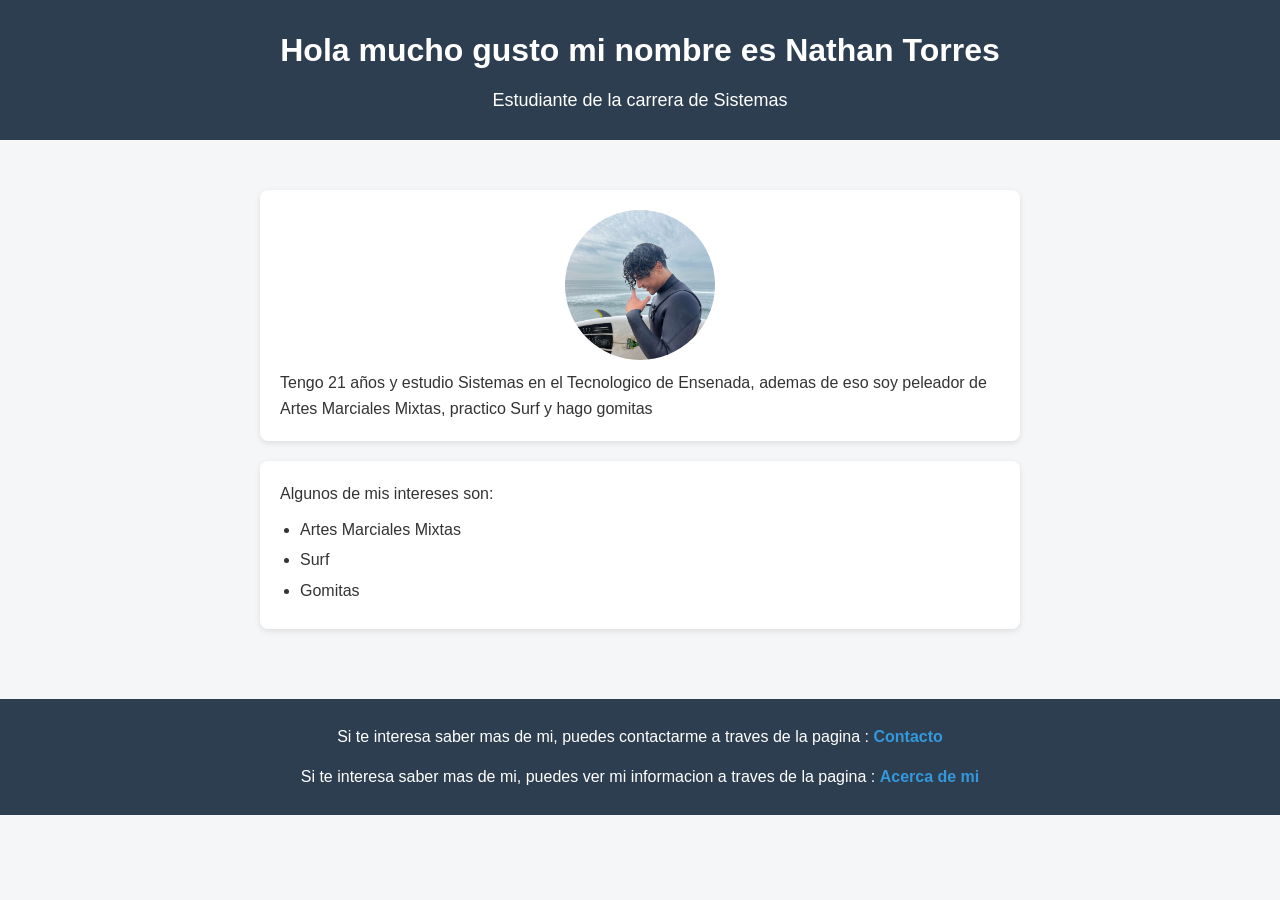
==== index.html @ 4044c916 "Corregir la ruta de la imagen en index.html" ====
<!doctype html>
<html lang="en">
  <head>
    <meta charset="UTF-8" />
    <meta name="viewport" content="width=device-width, initial-scale=1.0" />
    <title>Practica - Sistemas</title>
    <link rel="stylesheet" href="styles/estilos.css" />
  </head>
  <body>
    <header>
      <h1>Hola mucho gusto mi nombre es Nathan Torres</h1>
      <h2>Estudiante de la carrera de Sistemas</h2>
    </header>

    <main>
      <section>
        <a href="https://www.instagram.com/el_fokin_bistek/">
          <img
            class="fotoNathan"
            src="/img/fotoNathan.jpg"
            alt="Foto de Nathan Torres"
          />
        </a>
        <p>
          Tengo 21 años y estudio Sistemas en el Tecnologico de Ensenada, ademas
          de eso soy peleador de Artes Marciales Mixtas, practico Surf y hago
          gomitas
        </p>
      </section>

      <section>
        <p>Algunos de mis intereses son:</p>
        <ul>
          <li>Artes Marciales Mixtas</li>
          <li>Surf</li>
          <li>Gomitas</li>
        </ul>
      </section>
    </main>

    <footer>
      <section>
        Si te interesa saber mas de mi, puedes contactarme a traves de la pagina
        :
        <a href="./pages/contacto.html">Contacto</a>
      </section>
      <section>
        Si te interesa saber mas de mi, puedes ver mi informacion a traves de la
        pagina :
        <a href="./pages/acerca.html">Acerca de mi</a>
      </section>
    </footer>
  </body>
</html>
---- styles/estilos.css ----
@import url("base/global.css");

@import url("layout/header.css");
@import url("layout/main.css");
@import url("layout/footer.css");

@import url("components/image.css");
@import url("layout/sidebar.css");
@import url("components/card.css");
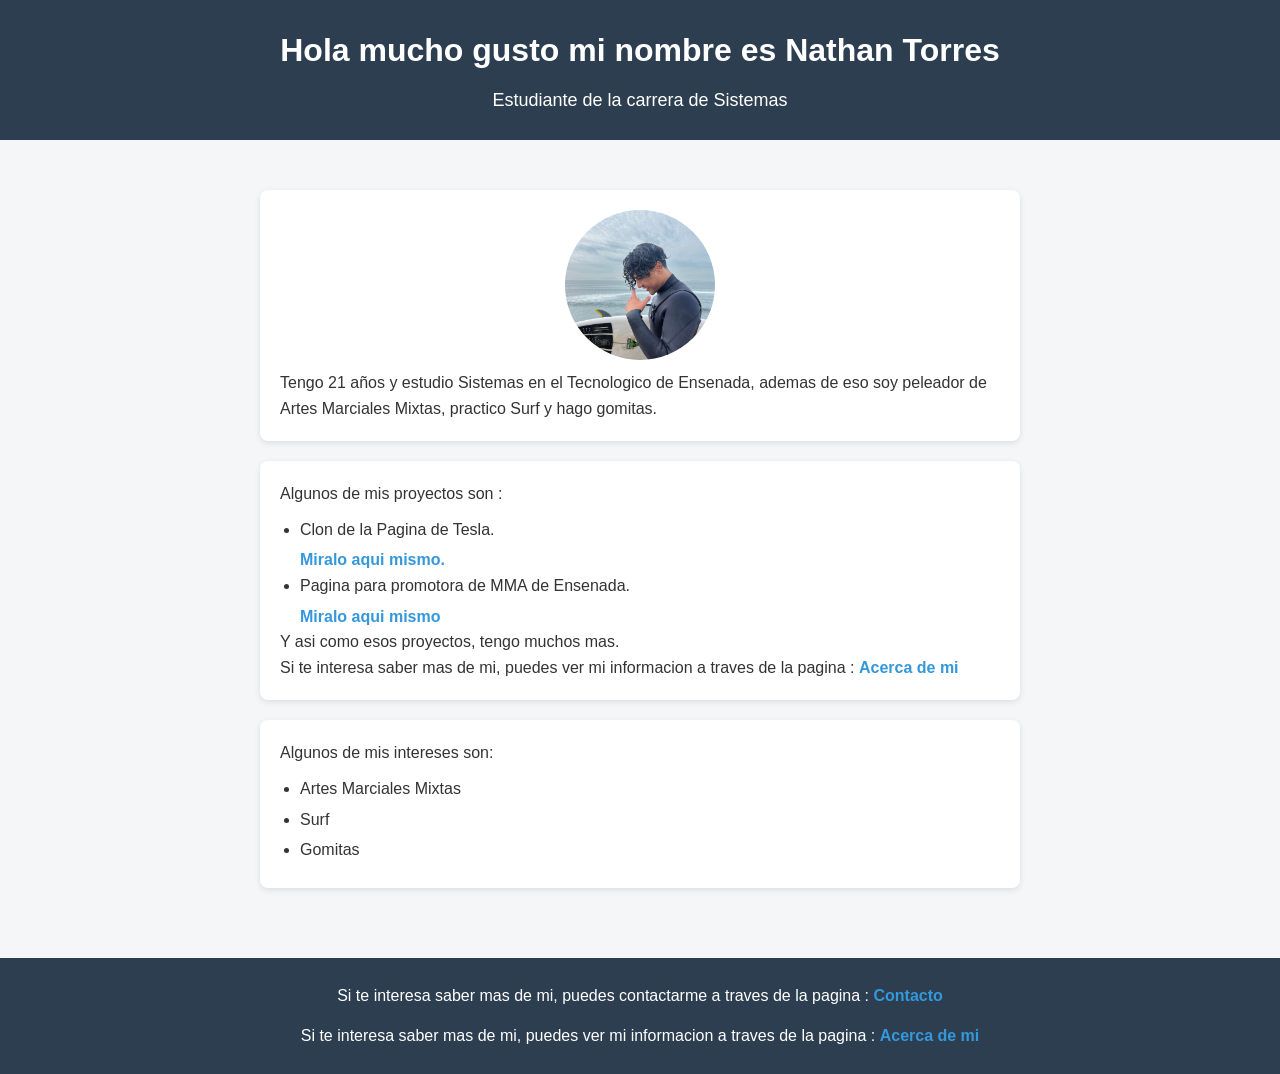
==== commit ac4d00a1: "Agregar formulario de contacto y sección de patrocinio, incluyendo estilos y validación" ====
--- a/index.html
+++ b/index.html
@@ -17,14 +17,35 @@
         <a href="https://www.instagram.com/el_fokin_bistek/">
           <img
             class="fotoNathan"
-            src="/img/fotoNathan.jpg"
+            src="img/fotoNathan.jpg"
             alt="Foto de Nathan Torres"
           />
         </a>
         <p>
           Tengo 21 años y estudio Sistemas en el Tecnologico de Ensenada, ademas
           de eso soy peleador de Artes Marciales Mixtas, practico Surf y hago
-          gomitas
+          gomitas.
+        </p>
+      </section>
+
+      <section>
+        Algunos de mis proyectos son :
+        <ul>
+          <li>Clon de la Pagina de Tesla.</li>
+          <a
+            href="https://tesla-landing-8i5z8mskp-nathandevvs-projects.vercel.app/#"
+            >Miralo aqui mismo.</a
+          >
+          <li>Pagina para promotora de MMA de Ensenada.</li>
+          <a href="https://exf21.vercel.app">Miralo aqui mismo</a>
+        </ul>
+
+        Y asi como esos proyectos, tengo muchos mas.
+
+        <p>
+          Si te interesa saber mas de mi, puedes ver mi informacion a traves de
+          la pagina :
+          <a href="./acerca.html">Acerca de mi</a>
         </p>
       </section>
 
--- a/styles/estilos.css
+++ b/styles/estilos.css
@@ -7,3 +7,4 @@
 @import url("components/image.css");
 @import url("layout/sidebar.css");
 @import url("components/card.css");
+@import url("components/form-pro.css");
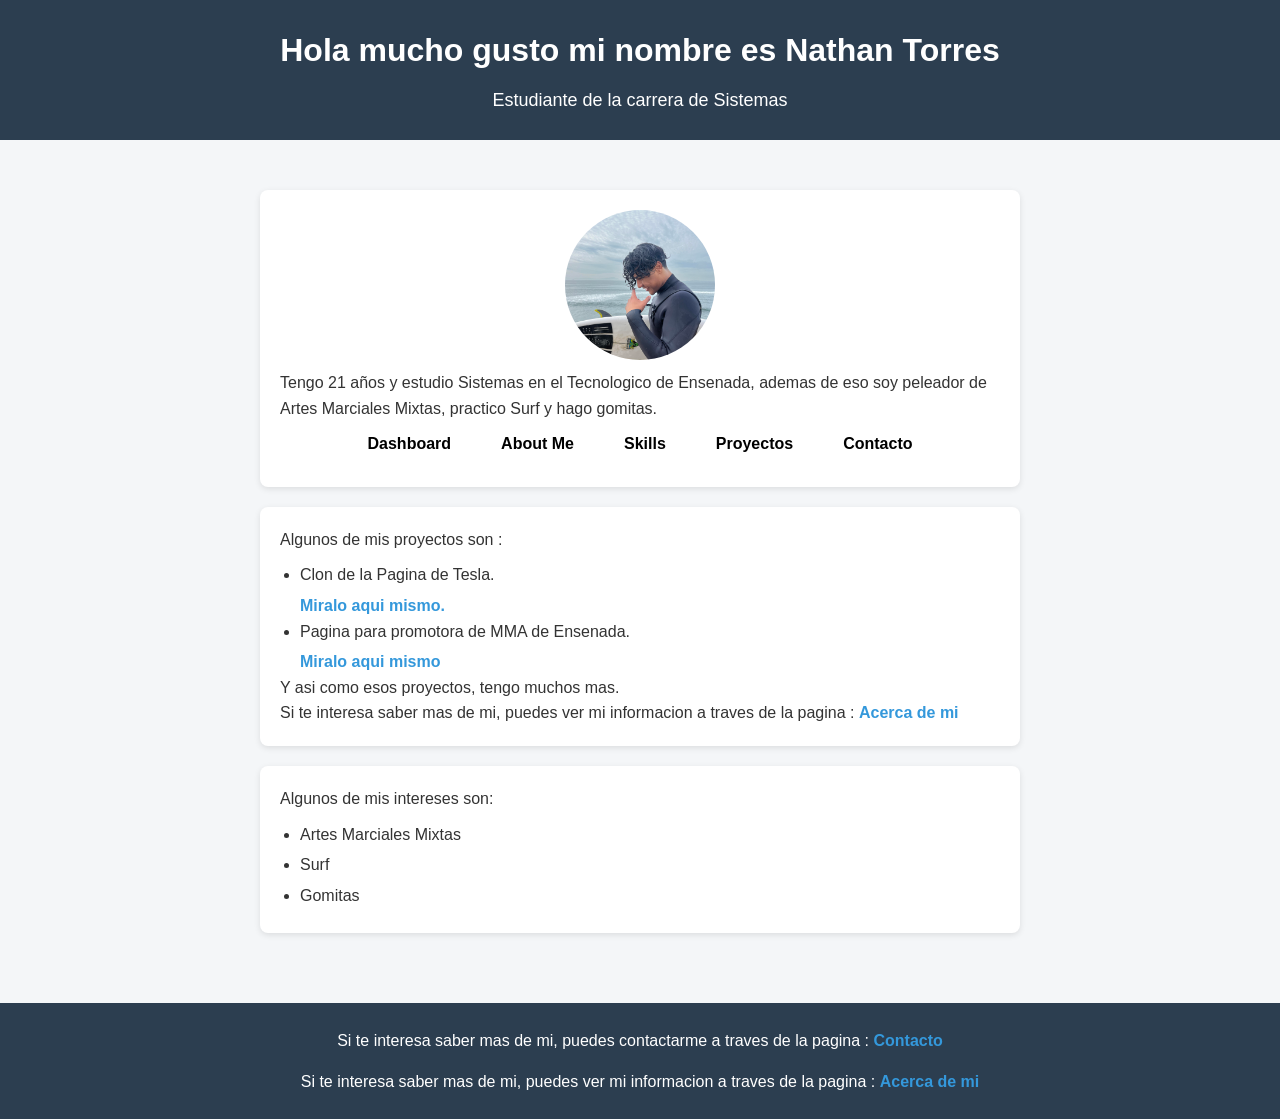
==== commit bdd69858: "Agregar navegación al index.html y actualizar el encabezado en formulario.html" ====
--- a/index.html
+++ b/index.html
@@ -26,6 +26,15 @@
           de eso soy peleador de Artes Marciales Mixtas, practico Surf y hago
           gomitas.
         </p>
+        <nav class="nav">
+          <a class="nav-href" href="pages/dashboard.html" class="active"
+            >Dashboard</a
+          >
+          <a class="nav-href" href="pages/acerca.html">About Me</a>
+          <a class="nav-href" href="pages/skills.html">Skills</a>
+          <a class="nav-href" href="pages/proyectos.html">Proyectos</a>
+          <a class="nav-href" href="pages/formulario.html">Contacto</a>
+        </nav>
       </section>
 
       <section>
--- a/styles/estilos.css
+++ b/styles/estilos.css
@@ -8,3 +8,4 @@
 @import url("layout/sidebar.css");
 @import url("components/card.css");
 @import url("components/form-pro.css");
+@import url("components/nav.css");
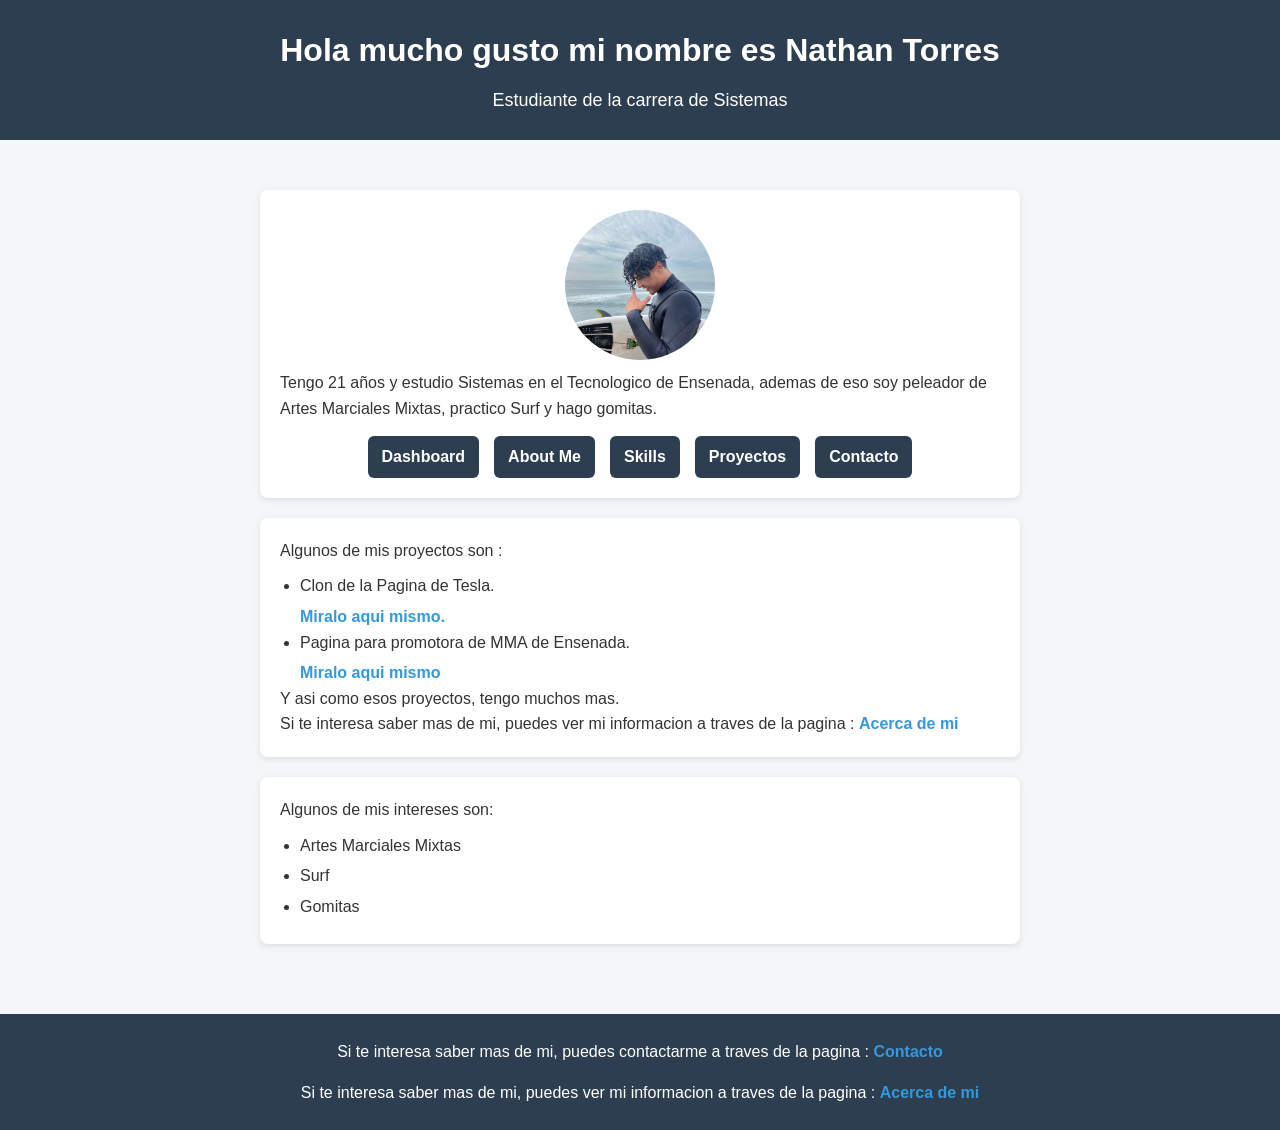
==== commit f47811f5: "Mejorar la estructura de navegación en index.html y ajustar estilos en nav.css" ====
--- a/index.html
+++ b/index.html
@@ -27,9 +27,7 @@
           gomitas.
         </p>
         <nav class="nav">
-          <a class="nav-href" href="pages/dashboard.html" class="active"
-            >Dashboard</a
-          >
+          <a class="nav-href active" href="pages/dashboard.html">Dashboard</a>
           <a class="nav-href" href="pages/acerca.html">About Me</a>
           <a class="nav-href" href="pages/skills.html">Skills</a>
           <a class="nav-href" href="pages/proyectos.html">Proyectos</a>
